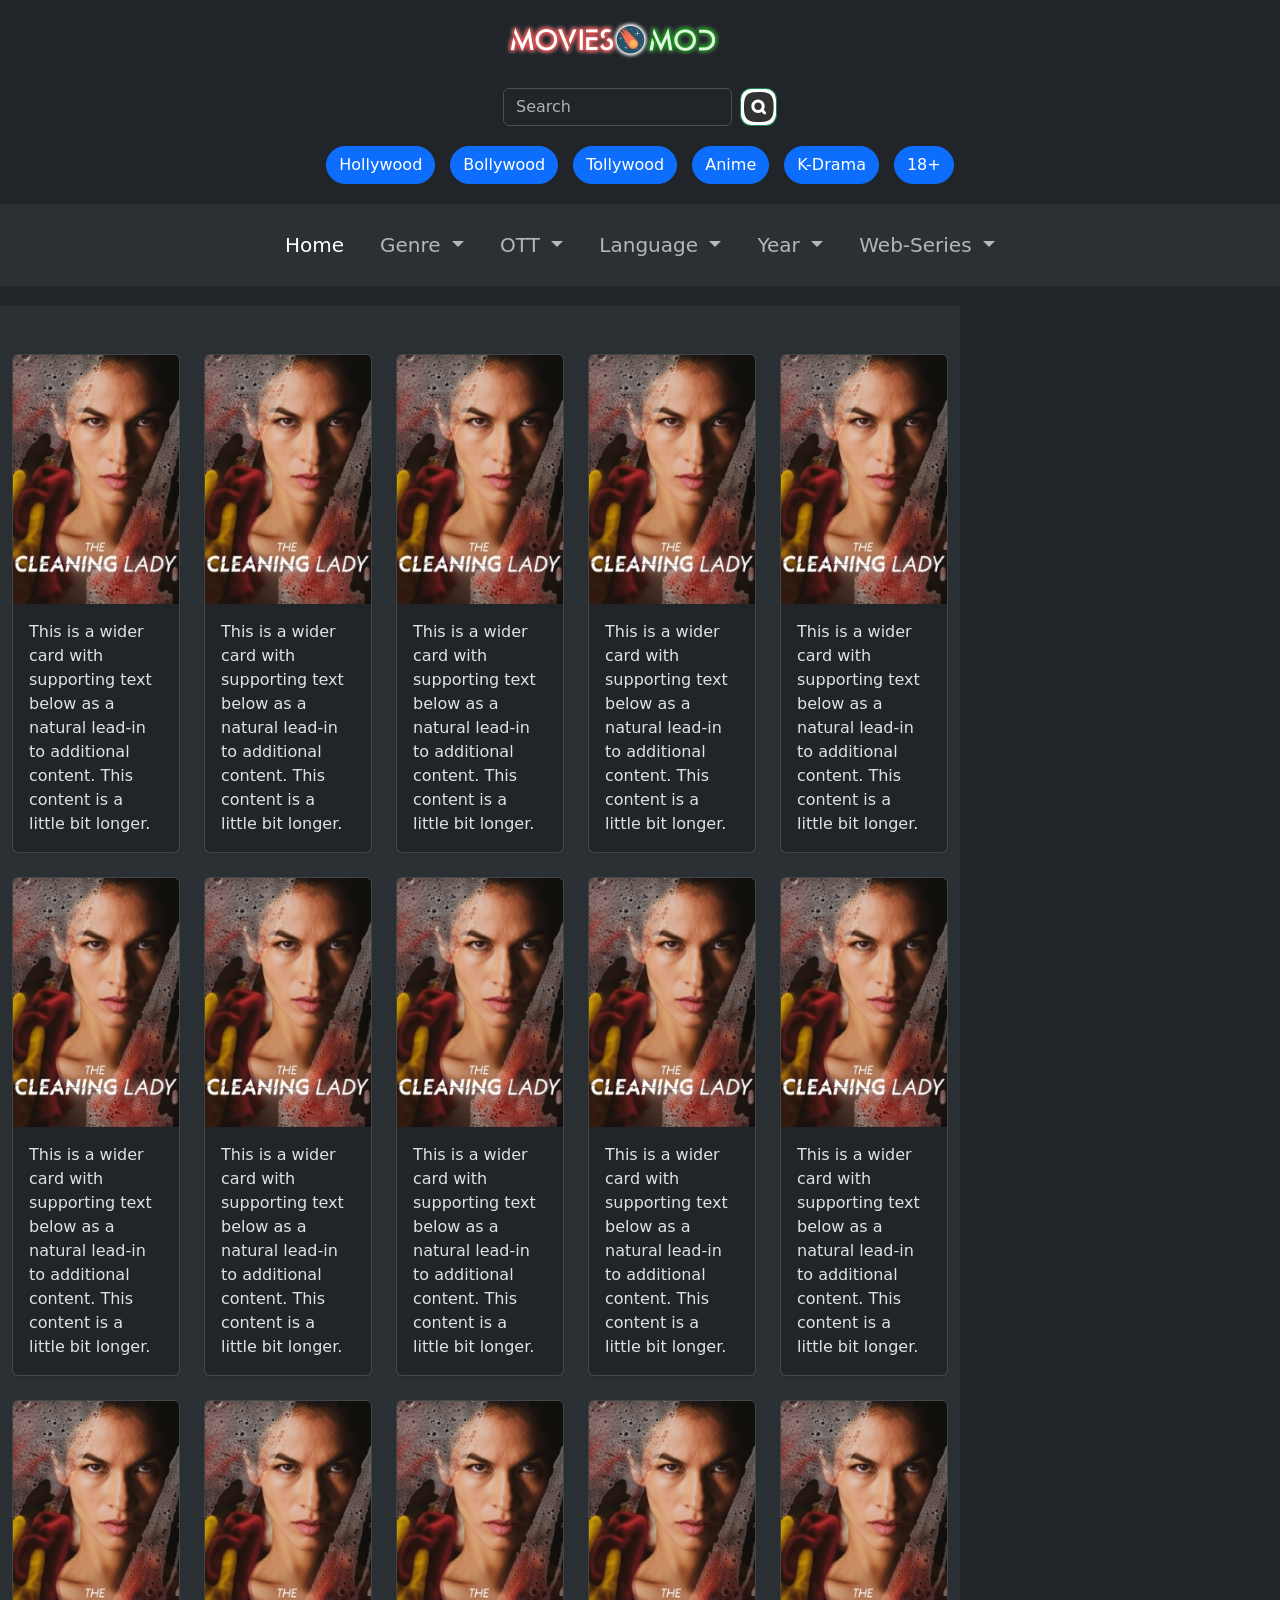
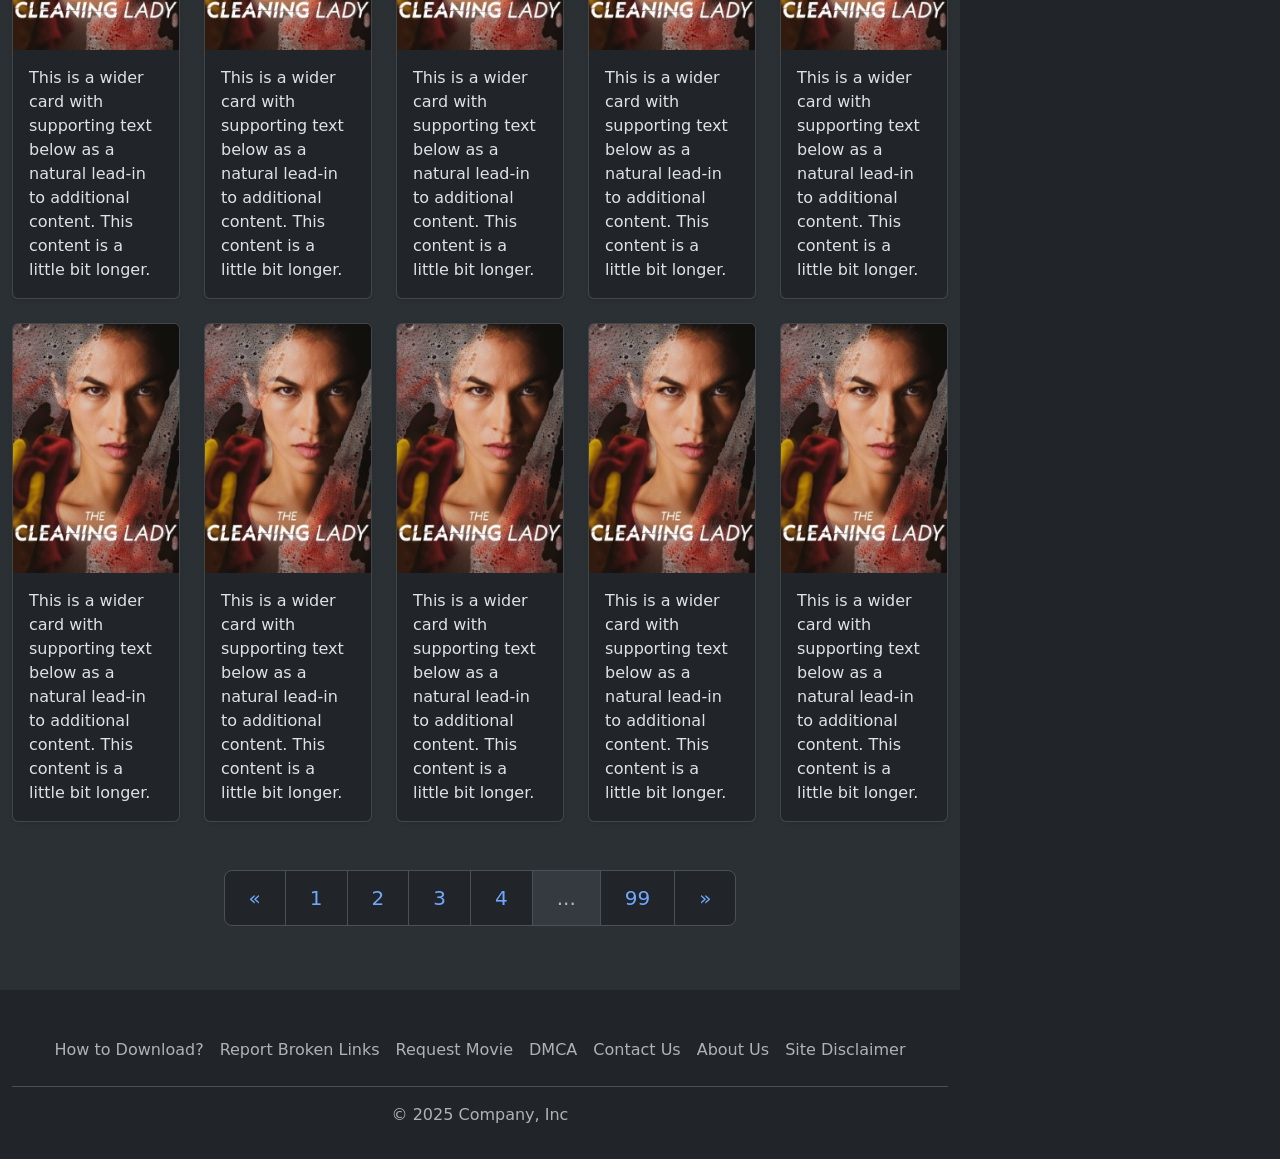
==== index.html @ 89b13d98 "Done" ====
<!DOCTYPE html>
<html lang="en" data-bs-theme="dark">
<head>
    <meta charset="UTF-8">
    <meta name="viewport" content="width=device-width, initial-scale=1.0">
    <title>Document</title>
    <link href="https://cdn.jsdelivr.net/npm/bootstrap@5.3.5/dist/css/bootstrap.min.css" rel="stylesheet" integrity="sha384-SgOJa3DmI69IUzQ2PVdRZhwQ+dy64/BUtbMJw1MZ8t5HZApcHrRKUc4W0kG879m7" crossorigin="anonymous">
    <script src="https://cdn.jsdelivr.net/npm/bootstrap@5.3.5/dist/js/bootstrap.bundle.min.js" integrity="sha384-k6d4wzSIapyDyv1kpU366/PK5hCdSbCRGRCMv+eplOQJWyd1fbcAu9OCUj5zNLiq" crossorigin="anonymous"></script>
    <link rel="stylesheet" href="./style.css">
</head>
<body>
    <section>
        <div class="layer1 justify-content-center">
            <nav class=" navbar-expand-lg navbar-dark bg-dark" aria-label="Offcanvas navbar large">
                <div class="container-fluid">
                  <a class="navbar-brand" href="#"><img class="mt-3" src="./assests/images/logo.png" /></a>
                  <button class="navbar-toggler" type="button" data-bs-toggle="offcanvas" data-bs-target="#offcanvasNavbar2" aria-controls="offcanvasNavbar2" aria-label="Toggle navigation">
                  </button>
                  <div class="text-bg-dark" tabindex="-1" id="offcanvasNavbar2" aria-labelledby="offcanvasNavbar2Label">
                    <div class="offcanvas-body">
                      <form class="d-flex mt-lg-0" role="search">
                        <input class="form-control me-2 mt-4" type="search" placeholder="Search" aria-label="Search">
                        <button class="btn btn-outline-success search mt-4" type="submit"></button>
                      </form>
                    </div>
                  </div>
                </div>
              </nav>
        </div>
        <div class="flex-container">
            <button class="b1 btn btn-primary rounded-pill" type="button">Hollywood</button>
            <button class="b2 btn btn-primary rounded-pill" type="button">Bollywood</button>
            <button class="b1 btn btn-primary rounded-pill" type="button">Tollywood</button>
            <button class="b2 btn btn-primary rounded-pill" type="button">Anime</button>
            <button class="b1 btn btn-primary rounded-pill" type="button">K-Drama</button>
            <button class="b2 btn btn-primary rounded-pill" type="button">18+</button>
          </div>
        </section>


    <section>
        <div>
            <nav class="navbar navbar-expand-md bg-body-tertiary" aria-label="Light offcanvas navbar">
                <div class="container-fluid">
                  <a class="navbar-brand" href="#"></a>
                  <button class="navbar-toggler" type="button" data-bs-toggle="offcanvas" data-bs-target="#offcanvasNavbarLight" aria-controls="offcanvasNavbarLight" aria-label="Toggle navigation">
                    <span class="navbar-toggler-icon"></span>
                  </button>
                  <div class="offcanvas offcanvas-end" tabindex="-1" id="offcanvasNavbarLight" aria-labelledby="offcanvasNavbarLightLabel">
                    <div class="offcanvas-header">
                      <h5 class="offcanvas-title" id="offcanvasNavbarLightLabel">Menu</h5>
                      <button type="button" class="btn-close" data-bs-dismiss="offcanvas" aria-label="Close"></button>
                    </div>
                    <div class="offcanvas-body">
                        <!-- Dropdown menu -->
                        <ul class="navbar-nav justify-content-center flex-grow-1 pe-3 dropdownmemu">
                            <li class="nav-item ju ">
                                <a class="nav-link active catdd" aria-current="page" href="#">Home</a>
                            </li>
                            <li class="nav-item dropdown">
                                <a class="nav-link dropdown-toggle catdd" href="#" role="button" data-bs-toggle="dropdown" aria-expanded="false">
                                    Genre
                                </a>
                                <ul class="dropdown-menu">
                                    <li><a class="dropdown-item" href="#">Action</a></li>
                                    <li><a class="dropdown-item" href="#">Another action</a></li>
                                    <li><a class="dropdown-item" href="#">Something else here</a></li>
                                </ul>
                            </li>
                            <li class="nav-item dropdown">
                                <a class="nav-link dropdown-toggle catdd" href="#" role="button" data-bs-toggle="dropdown" aria-expanded="false">
                            OTT
                                </a>
                                <ul class="dropdown-menu">
                                    <li><a class="dropdown-item" href="#">Action</a></li>
                                    <li><a class="dropdown-item" href="#">Another action</a></li>
                                    <li><a class="dropdown-item" href="#">Something else here</a></li>
                                </ul>
                            </li>
                            <li class="nav-item dropdown">
                                <a class="nav-link dropdown-toggle catdd" href="#" role="button" data-bs-toggle="dropdown" aria-expanded="false">
                              Language
                                </a>
                                <ul class="dropdown-menu">
                                    <li><a class="dropdown-item" href="#">Action</a></li>
                                    <li><a class="dropdown-item" href="#">Another action</a></li>
                                    <li><a class="dropdown-item" href="#">Something else here</a></li>
                                </ul>
                            </li>
                            <li class="nav-item dropdown">
                                <a class="nav-link dropdown-toggle catdd" href="#" role="button" data-bs-toggle="dropdown" aria-expanded="false">
                              Year
                                </a>
                                <ul class="dropdown-menu">
                                    <li><a class="dropdown-item" href="#">Action</a></li>
                                    <li><a class="dropdown-item" href="#">Another action</a></li>
                                    <li><a class="dropdown-item" href="#">Something else here</a></li>
                                </ul>
                            </li>
                            <li class="nav-item dropdown">
                                <a class="nav-link dropdown-toggle catdd" href="#" role="button" data-bs-toggle="dropdown" aria-expanded="false">
                              Web-Series
                                </a>
                                <ul class="dropdown-menu">
                                    <li><a class="dropdown-item" href="#">Action</a></li>
                                    <li><a class="dropdown-item" href="#">Another action</a></li>
                                    <li><a class="dropdown-item" href="#">Something else here</a></li>
                                </ul>
                            </li>
                        </ul>
                    </div>
                  </div>
                </div>
              </nav>
              
        </div>

    </section>



    <section>
        <div class="content_box">
            <div class="album py-5 bg-body-tertiary">
                <div class="container">
                  <div class="row row-cols-sm-3 row-cols-md-3 row-cols-lg-5 g-4">

                    <div class="col">
                      <div class="card shadow-sm">
                        <img src="./assests/images/eg.jpg" class=" bd-placeholder-img card-img-top" width="100%" height="100%" aria-label="Placeholder: Thumbnail"/>
                        <!-- <svg class="bd-placeholder-img card-img-top" width="100%" height="225" xmlns="http://www.w3.org/2000/svg" role="img" aria-label="Placeholder: Thumbnail" preserveAspectRatio="xMidYMid slice"><title>Placeholder</title><rect width="100%" height="100%" fill="#55595c"></rect></svg> -->
                        <div class="card-body">
                          <p class="card-text">This is a wider card with supporting text below as a natural lead-in to additional content. This content is a little bit longer.</p>
                        </div>
                      </div>
                    </div>

                    <div class="col">
                      <div class="card shadow-sm">
                        <img src="./assests/images/eg.jpg" class=" bd-placeholder-img card-img-top" width="100%" height="100%" aria-label="Placeholder: Thumbnail"/>
                        <!-- <svg class="bd-placeholder-img card-img-top" width="100%" height="225" xmlns="http://www.w3.org/2000/svg" role="img" aria-label="Placeholder: Thumbnail" preserveAspectRatio="xMidYMid slice"><title>Placeholder</title><rect width="100%" height="100%" fill="#55595c"></rect><text x="50%" y="50%" fill="#eceeef" dy=".3em">Thumbnail</text></svg> -->
                        <div class="card-body">
                          <p class="card-text">This is a wider card with supporting text below as a natural lead-in to additional content. This content is a little bit longer.</p>
                        </div>
                      </div>
                    </div>

                    <div class="col">
                      <div class="card shadow-sm">
                        <img src="./assests/images/eg.jpg" class=" bd-placeholder-img card-img-top" width="100%" height="100%" aria-label="Placeholder: Thumbnail"/>
                        <!-- <svg class="bd-placeholder-img card-img-top" width="100%" height="225" xmlns="http://www.w3.org/2000/svg" role="img" aria-label="Placeholder: Thumbnail" preserveAspectRatio="xMidYMid slice"><title>Placeholder</title><rect width="100%" height="100%" fill="#55595c"></rect><text x="50%" y="50%" fill="#eceeef" dy=".3em">Thumbnail</text></svg> -->
                        <div class="card-body">
                          <p class="card-text">This is a wider card with supporting text below as a natural lead-in to additional content. This content is a little bit longer.</p>
                        </div>
                      </div>
                    </div>
            
                    <div class="col">
                      <div class="card shadow-sm">
                        <img src="./assests/images/eg.jpg" class=" bd-placeholder-img card-img-top" width="100%" height="100%" aria-label="Placeholder: Thumbnail"/>
                        <!-- <svg class="bd-placeholder-img card-img-top" width="100%" height="225" xmlns="http://www.w3.org/2000/svg" role="img" aria-label="Placeholder: Thumbnail" preserveAspectRatio="xMidYMid slice"><title>Placeholder</title><rect width="100%" height="100%" fill="#55595c"></rect><text x="50%" y="50%" fill="#eceeef" dy=".3em">Thumbnail</text></svg> -->
                        <div class="card-body">
                          <p class="card-text">This is a wider card with supporting text below as a natural lead-in to additional content. This content is a little bit longer.</p>
                        </div>
                      </div>
                    </div>

                    <div class="col">
                        <div class="card shadow-sm">
                          <img src="./assests/images/eg.jpg" class=" bd-placeholder-img card-img-top" width="100%" height="100%" aria-label="Placeholder: Thumbnail"/>
                          <!-- <svg class="bd-placeholder-img card-img-top" width="100%" height="225" xmlns="http://www.w3.org/2000/svg" role="img" aria-label="Placeholder: Thumbnail" preserveAspectRatio="xMidYMid slice"><title>Placeholder</title><rect width="100%" height="100%" fill="#55595c"></rect></svg> -->
                          <div class="card-body">
                            <p class="card-text">This is a wider card with supporting text below as a natural lead-in to additional content. This content is a little bit longer.</p>
                          </div>
                        </div>
                    </div>
  
                    <div class="col">
                        <div class="card shadow-sm">
                          <img src="./assests/images/eg.jpg" class=" bd-placeholder-img card-img-top" width="100%" height="100%" aria-label="Placeholder: Thumbnail"/>
                          <!-- <svg class="bd-placeholder-img card-img-top" width="100%" height="225" xmlns="http://www.w3.org/2000/svg" role="img" aria-label="Placeholder: Thumbnail" preserveAspectRatio="xMidYMid slice"><title>Placeholder</title><rect width="100%" height="100%" fill="#55595c"></rect><text x="50%" y="50%" fill="#eceeef" dy=".3em">Thumbnail</text></svg> -->
                          <div class="card-body">
                            <p class="card-text">This is a wider card with supporting text below as a natural lead-in to additional content. This content is a little bit longer.</p>
                          </div>
                        </div>
                    </div>
  
                    <div class="col">
                        <div class="card shadow-sm">
                          <img src="./assests/images/eg.jpg" class=" bd-placeholder-img card-img-top" width="100%" height="100%" aria-label="Placeholder: Thumbnail"/>
                          <!-- <svg class="bd-placeholder-img card-img-top" width="100%" height="225" xmlns="http://www.w3.org/2000/svg" role="img" aria-label="Placeholder: Thumbnail" preserveAspectRatio="xMidYMid slice"><title>Placeholder</title><rect width="100%" height="100%" fill="#55595c"></rect><text x="50%" y="50%" fill="#eceeef" dy=".3em">Thumbnail</text></svg> -->
                          <div class="card-body">
                            <p class="card-text">This is a wider card with supporting text below as a natural lead-in to additional content. This content is a little bit longer.</p>
                          </div>
                        </div>
                    </div>
              
                    <div class="col">
                        <div class="card shadow-sm">
                          <img src="./assests/images/eg.jpg" class=" bd-placeholder-img card-img-top" width="100%" height="100%" aria-label="Placeholder: Thumbnail"/>
                          <!-- <svg class="bd-placeholder-img card-img-top" width="100%" height="225" xmlns="http://www.w3.org/2000/svg" role="img" aria-label="Placeholder: Thumbnail" preserveAspectRatio="xMidYMid slice"><title>Placeholder</title><rect width="100%" height="100%" fill="#55595c"></rect><text x="50%" y="50%" fill="#eceeef" dy=".3em">Thumbnail</text></svg> -->
                          <div class="card-body">
                            <p class="card-text">This is a wider card with supporting text below as a natural lead-in to additional content. This content is a little bit longer.</p>
                          </div>
                        </div>
                    </div>
            
                    <div class="col">
                        <div class="card shadow-sm">
                          <img src="./assests/images/eg.jpg" class=" bd-placeholder-img card-img-top" width="100%" height="100%" aria-label="Placeholder: Thumbnail"/>
                          <!-- <svg class="bd-placeholder-img card-img-top" width="100%" height="225" xmlns="http://www.w3.org/2000/svg" role="img" aria-label="Placeholder: Thumbnail" preserveAspectRatio="xMidYMid slice"><title>Placeholder</title><rect width="100%" height="100%" fill="#55595c"></rect></svg> -->
                          <div class="card-body">
                            <p class="card-text">This is a wider card with supporting text below as a natural lead-in to additional content. This content is a little bit longer.</p>
                          </div>
                        </div>
                    </div>
  
                    <div class="col">
                        <div class="card shadow-sm">
                          <img src="./assests/images/eg.jpg" class=" bd-placeholder-img card-img-top" width="100%" height="100%" aria-label="Placeholder: Thumbnail"/>
                          <!-- <svg class="bd-placeholder-img card-img-top" width="100%" height="225" xmlns="http://www.w3.org/2000/svg" role="img" aria-label="Placeholder: Thumbnail" preserveAspectRatio="xMidYMid slice"><title>Placeholder</title><rect width="100%" height="100%" fill="#55595c"></rect><text x="50%" y="50%" fill="#eceeef" dy=".3em">Thumbnail</text></svg> -->
                          <div class="card-body">
                            <p class="card-text">This is a wider card with supporting text below as a natural lead-in to additional content. This content is a little bit longer.</p>
                          </div>
                        </div>
                    </div>
  
                    <div class="col">
                        <div class="card shadow-sm">
                          <img src="./assests/images/eg.jpg" class=" bd-placeholder-img card-img-top" width="100%" height="100%" aria-label="Placeholder: Thumbnail"/>
                          <!-- <svg class="bd-placeholder-img card-img-top" width="100%" height="225" xmlns="http://www.w3.org/2000/svg" role="img" aria-label="Placeholder: Thumbnail" preserveAspectRatio="xMidYMid slice"><title>Placeholder</title><rect width="100%" height="100%" fill="#55595c"></rect><text x="50%" y="50%" fill="#eceeef" dy=".3em">Thumbnail</text></svg> -->
                          <div class="card-body">
                            <p class="card-text">This is a wider card with supporting text below as a natural lead-in to additional content. This content is a little bit longer.</p>
                          </div>
                        </div>
                    </div>
              
                    <div class="col">
                        <div class="card shadow-sm">
                          <img src="./assests/images/eg.jpg" class=" bd-placeholder-img card-img-top" width="100%" height="100%" aria-label="Placeholder: Thumbnail"/>
                          <!-- <svg class="bd-placeholder-img card-img-top" width="100%" height="225" xmlns="http://www.w3.org/2000/svg" role="img" aria-label="Placeholder: Thumbnail" preserveAspectRatio="xMidYMid slice"><title>Placeholder</title><rect width="100%" height="100%" fill="#55595c"></rect><text x="50%" y="50%" fill="#eceeef" dy=".3em">Thumbnail</text></svg> -->
                          <div class="card-body">
                            <p class="card-text">This is a wider card with supporting text below as a natural lead-in to additional content. This content is a little bit longer.</p>
                          </div>
                        </div>
                    </div>

                    <div class="col">
                        <div class="card shadow-sm">
                          <img src="./assests/images/eg.jpg" class=" bd-placeholder-img card-img-top" width="100%" height="100%" aria-label="Placeholder: Thumbnail"/>
                          <!-- <svg class="bd-placeholder-img card-img-top" width="100%" height="225" xmlns="http://www.w3.org/2000/svg" role="img" aria-label="Placeholder: Thumbnail" preserveAspectRatio="xMidYMid slice"><title>Placeholder</title><rect width="100%" height="100%" fill="#55595c"></rect></svg> -->
                          <div class="card-body">
                            <p class="card-text">This is a wider card with supporting text below as a natural lead-in to additional content. This content is a little bit longer.</p>
                          </div>
                        </div>
                    </div>
  
                    <div class="col">
                        <div class="card shadow-sm">
                          <img src="./assests/images/eg.jpg" class=" bd-placeholder-img card-img-top" width="100%" height="100%" aria-label="Placeholder: Thumbnail"/>
                          <!-- <svg class="bd-placeholder-img card-img-top" width="100%" height="225" xmlns="http://www.w3.org/2000/svg" role="img" aria-label="Placeholder: Thumbnail" preserveAspectRatio="xMidYMid slice"><title>Placeholder</title><rect width="100%" height="100%" fill="#55595c"></rect><text x="50%" y="50%" fill="#eceeef" dy=".3em">Thumbnail</text></svg> -->
                          <div class="card-body">
                            <p class="card-text">This is a wider card with supporting text below as a natural lead-in to additional content. This content is a little bit longer.</p>
                          </div>
                        </div>
                    </div>
  
                    <div class="col">
                        <div class="card shadow-sm">
                          <img src="./assests/images/eg.jpg" class=" bd-placeholder-img card-img-top" width="100%" height="100%" aria-label="Placeholder: Thumbnail"/>
                          <!-- <svg class="bd-placeholder-img card-img-top" width="100%" height="225" xmlns="http://www.w3.org/2000/svg" role="img" aria-label="Placeholder: Thumbnail" preserveAspectRatio="xMidYMid slice"><title>Placeholder</title><rect width="100%" height="100%" fill="#55595c"></rect><text x="50%" y="50%" fill="#eceeef" dy=".3em">Thumbnail</text></svg> -->
                          <div class="card-body">
                            <p class="card-text">This is a wider card with supporting text below as a natural lead-in to additional content. This content is a little bit longer.</p>
                          </div>
                        </div>
                    </div>
              
                    <div class="col">
                        <div class="card shadow-sm">
                          <img src="./assests/images/eg.jpg" class=" bd-placeholder-img card-img-top" width="100%" height="100%" aria-label="Placeholder: Thumbnail"/>
                          <!-- <svg class="bd-placeholder-img card-img-top" width="100%" height="225" xmlns="http://www.w3.org/2000/svg" role="img" aria-label="Placeholder: Thumbnail" preserveAspectRatio="xMidYMid slice"><title>Placeholder</title><rect width="100%" height="100%" fill="#55595c"></rect><text x="50%" y="50%" fill="#eceeef" dy=".3em">Thumbnail</text></svg> -->
                          <div class="card-body">
                            <p class="card-text">This is a wider card with supporting text below as a natural lead-in to additional content. This content is a little bit longer.</p>
                          </div>
                        </div>
                    </div>

                    <div class="col">
                        <div class="card shadow-sm">
                          <img src="./assests/images/eg.jpg" class=" bd-placeholder-img card-img-top" width="100%" height="100%" aria-label="Placeholder: Thumbnail"/>
                          <!-- <svg class="bd-placeholder-img card-img-top" width="100%" height="225" xmlns="http://www.w3.org/2000/svg" role="img" aria-label="Placeholder: Thumbnail" preserveAspectRatio="xMidYMid slice"><title>Placeholder</title><rect width="100%" height="100%" fill="#55595c"></rect></svg> -->
                          <div class="card-body">
                            <p class="card-text">This is a wider card with supporting text below as a natural lead-in to additional content. This content is a little bit longer.</p>
                          </div>
                        </div>
                    </div>
  
                    <div class="col">
                        <div class="card shadow-sm">
                          <img src="./assests/images/eg.jpg" class=" bd-placeholder-img card-img-top" width="100%" height="100%" aria-label="Placeholder: Thumbnail"/>
                          <!-- <svg class="bd-placeholder-img card-img-top" width="100%" height="225" xmlns="http://www.w3.org/2000/svg" role="img" aria-label="Placeholder: Thumbnail" preserveAspectRatio="xMidYMid slice"><title>Placeholder</title><rect width="100%" height="100%" fill="#55595c"></rect><text x="50%" y="50%" fill="#eceeef" dy=".3em">Thumbnail</text></svg> -->
                          <div class="card-body">
                            <p class="card-text">This is a wider card with supporting text below as a natural lead-in to additional content. This content is a little bit longer.</p>
                          </div>
                        </div>
                    </div>
  
                    <div class="col">
                        <div class="card shadow-sm">
                          <img src="./assests/images/eg.jpg" class=" bd-placeholder-img card-img-top" width="100%" height="100%" aria-label="Placeholder: Thumbnail"/>
                          <!-- <svg class="bd-placeholder-img card-img-top" width="100%" height="225" xmlns="http://www.w3.org/2000/svg" role="img" aria-label="Placeholder: Thumbnail" preserveAspectRatio="xMidYMid slice"><title>Placeholder</title><rect width="100%" height="100%" fill="#55595c"></rect><text x="50%" y="50%" fill="#eceeef" dy=".3em">Thumbnail</text></svg> -->
                          <div class="card-body">
                            <p class="card-text">This is a wider card with supporting text below as a natural lead-in to additional content. This content is a little bit longer.</p>
                          </div>
                        </div>
                    </div>
              
                    <div class="col">
                        <div class="card shadow-sm">
                            <img src="./assests/images/eg.jpg" class=" bd-placeholder-img card-img-top" width="100%" height="100%" aria-label="Placeholder: Thumbnail"/>
                        <!-- <svg class="bd-placeholder-img card-img-top" width="100%" height="225" xmlns="http://www.w3.org/2000/svg" role="img" aria-label="Placeholder: Thumbnail" preserveAspectRatio="xMidYMid slice"><title>Placeholder</title><rect width="100%" height="100%" fill="#55595c"></rect><text x="50%" y="50%" fill="#eceeef" dy=".3em">Thumbnail</text></svg> -->
                            <div class="card-body">
                                <p class="card-text">This is a wider card with supporting text below as a natural lead-in to additional content. This content is a little bit longer.</p>
                            </div>
                        </div>
                    </div>


                  </div>
                </div>

                <div class="page-navigator mt-5" >
                    <nav aria-label="Page navigation example">
                        <ul class="pagination justify-content-center pagination-lg">
                          <li class="page-item">
                            <a class="page-link" href="#" aria-label="Previous">
                              <span aria-hidden="true">&laquo;</span>
                            </a>
                          </li>
                          <li class="page-item"><a class="page-link" href="#">1</a></li>
                          <li class="page-item"><a class="page-link" href="#">2</a></li>
                          <li class="page-item"><a class="page-link" href="#">3</a></li>
                          <li class="page-item"><a class="page-link" href="#">4</a></li>
                          <li class="page-item disabled"><a class="page-link" href="#">...</a></li>
                          <li class="page-item"><a class="page-link" href="#">99</a></li>
                          
                          <li class="page-item">
                            <a class="page-link" href="#" aria-label="Next">
                              <span aria-hidden="true">&raquo;</span>
                            </a>
                          </li>
                        </ul>
                      </nav>
                </div>
              </div>

              <div class="container footer">
                <footer class="py-3 my-4">
                  <ul class="nav justify-content-center border-bottom pb-3 mb-3">
                    <li class="nav-item"><a href="#" class="nav-link px-2 text-body-secondary">How to Download?</a></li>
                    <li class="nav-item"><a href="#" class="nav-link px-2 text-body-secondary">Report Broken Links</a></li>
                    <li class="nav-item"><a href="#" class="nav-link px-2 text-body-secondary">Request Movie</a></li>
                    <li class="nav-item"><a href="#" class="nav-link px-2 text-body-secondary">DMCA</a></li>
                    <li class="nav-item"><a href="#" class="nav-link px-2 text-body-secondary">Contact Us</a></li>
                    <li class="nav-item"><a href="#" class="nav-link px-2 text-body-secondary">About Us</a></li>
                    <li class="nav-item"><a href="#" class="nav-link px-2 text-body-secondary">Site Disclaimer </a></li>
                  </ul>
                  <p class="text-center text-body-secondary">© 2025 Company, Inc</p>
                </footer>
              </div>
        </div>
    </section>

    
</body>
<body>
    <section>
        
    </section>
</body>
</html>
---- style.css ----
.layer1{
    display: flex;
}

.search{
    background-image: url("./assests/svgs/search.svg");
    background-size: cover ;
    width: 40px;
    border-radius: 30%;
}

.flex-container{
    display: flex;
    flex-wrap: wrap;
    justify-content: center;
    align-items: center;
    margin-bottom: 20px;
    gap: 15px;
}

.flex-container >*{

    margin-top: 20px;
}

.catdd {
    margin: 10px;
    font-size: 20px; /* Or any desired font size */
}

.content_box{
    margin-top: 20px;
    width: 75%;
    justify-self: center;
    height: 100vh;
}
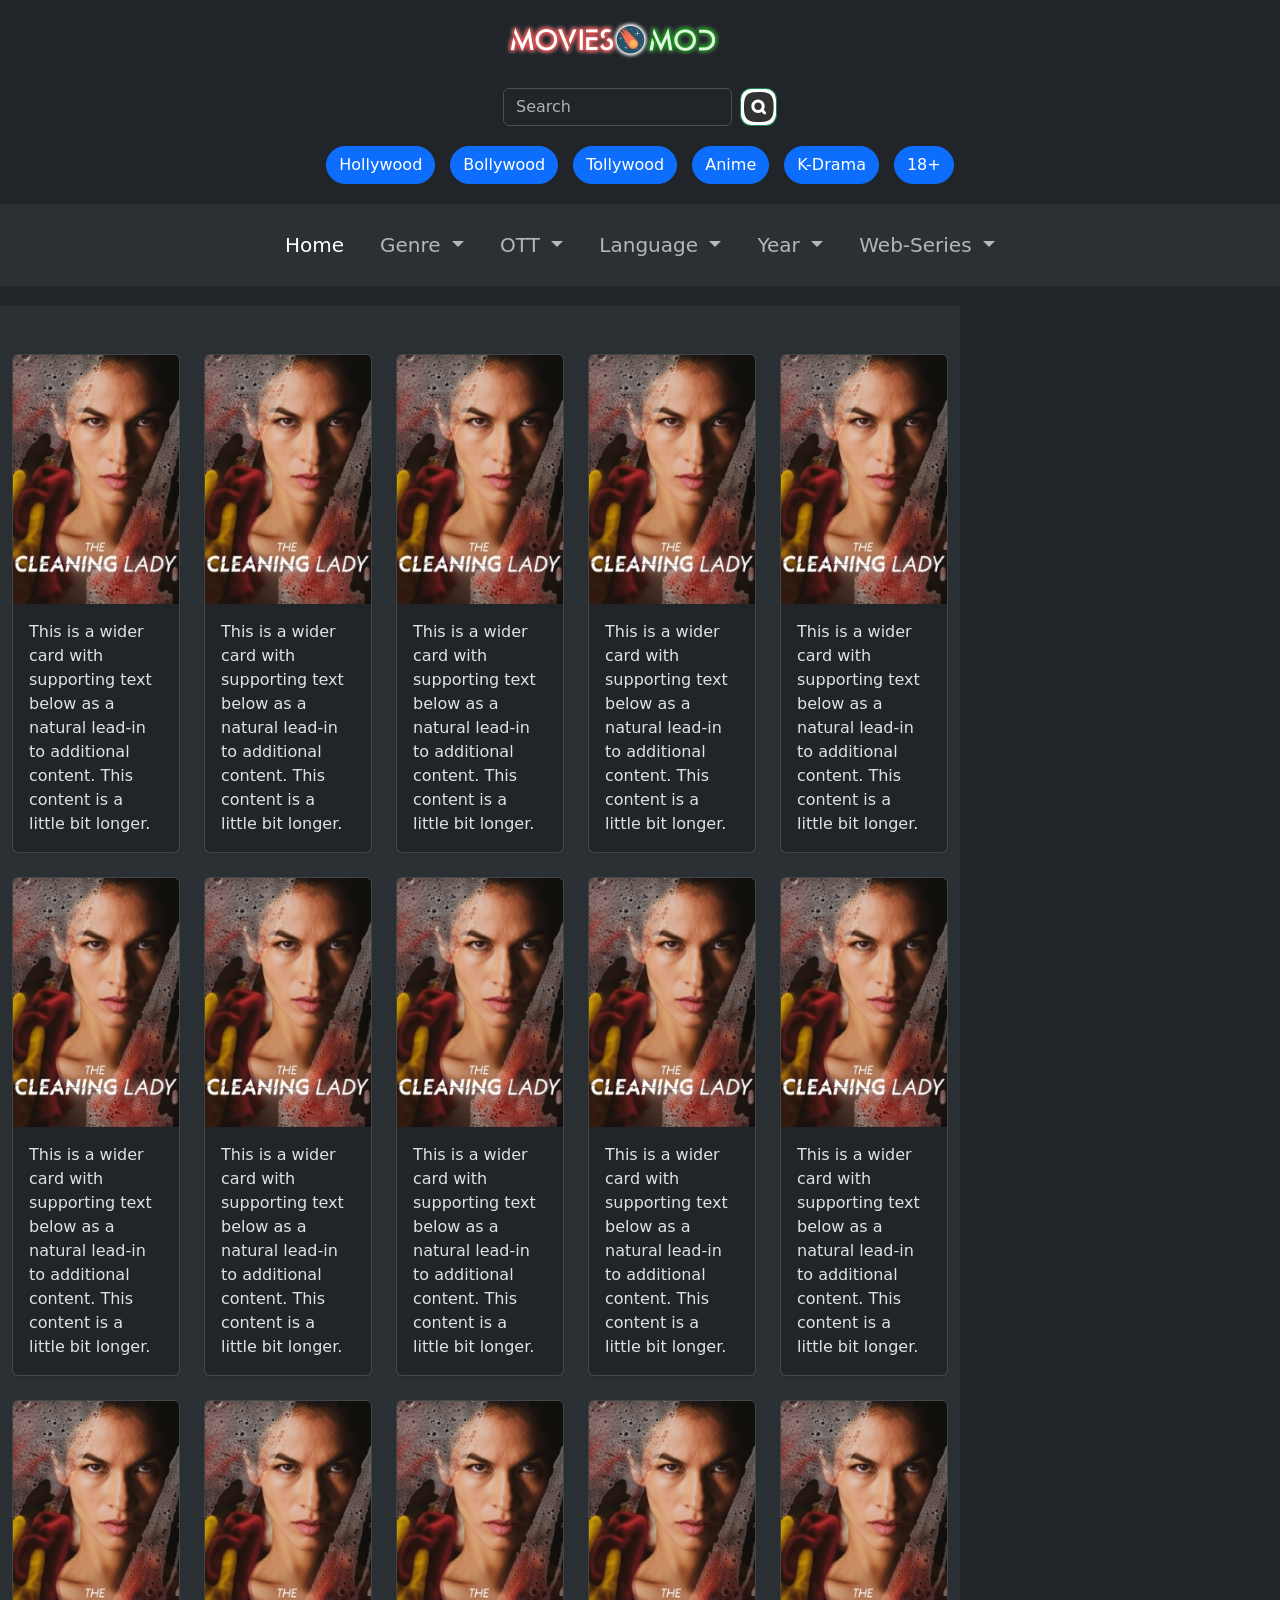
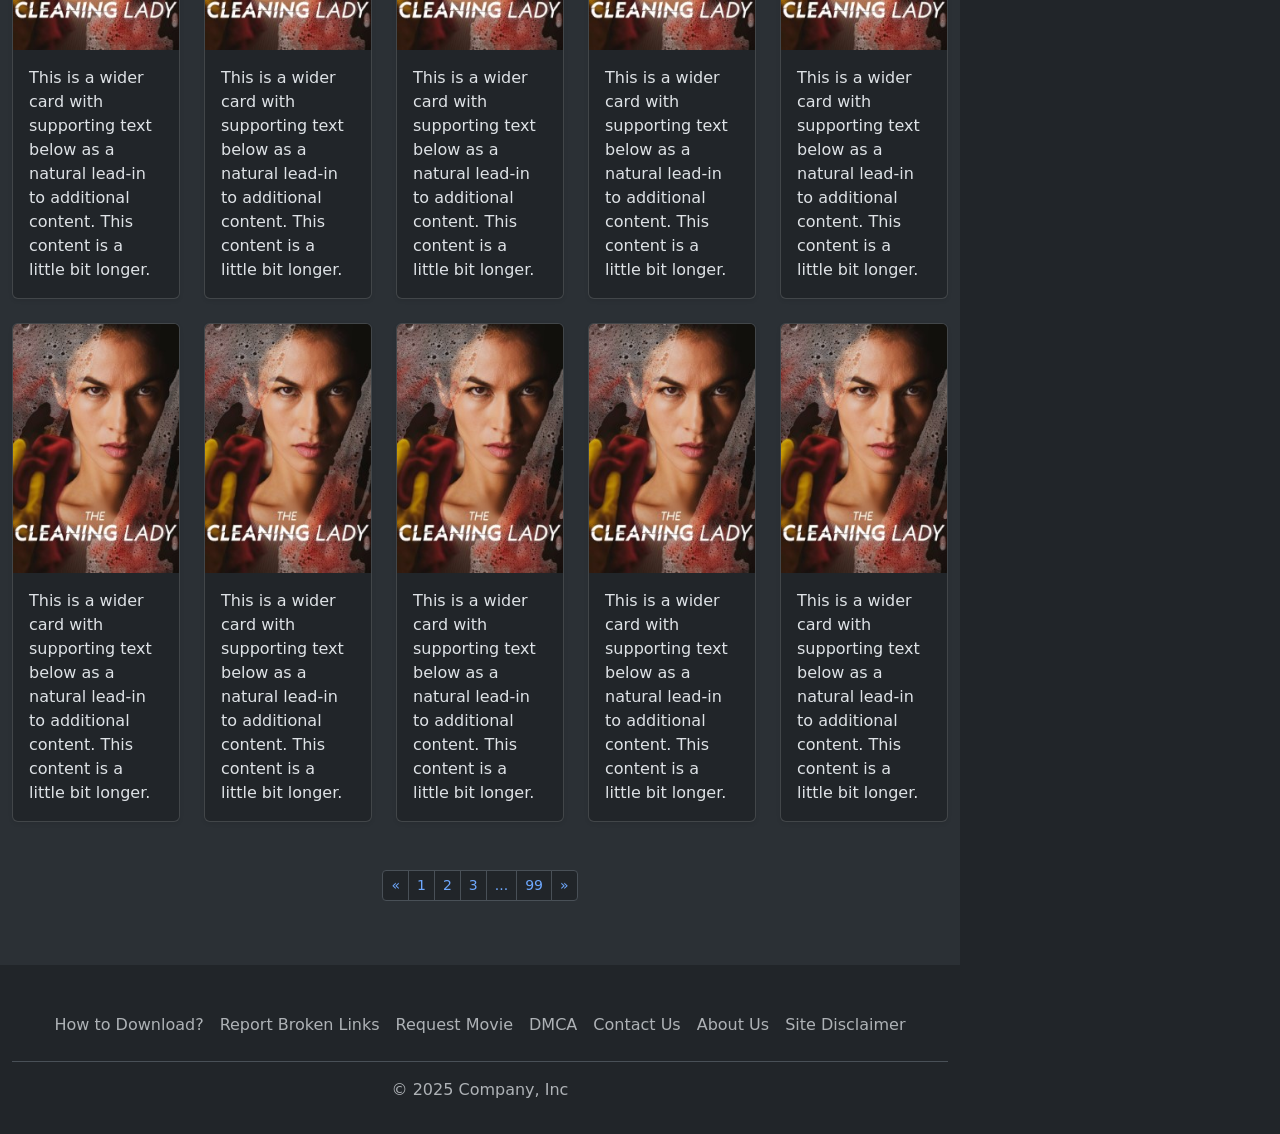
==== commit 758a8c36: "Done" ====
--- a/index.html
+++ b/index.html
@@ -123,8 +123,7 @@
         <div class="content_box">
             <div class="album py-5 bg-body-tertiary">
                 <div class="container">
-                  <div class="row row-cols-sm-3 row-cols-md-3 row-cols-lg-5 g-4">
-
+                  <div class="row row-sm-3 row-cols-md-3 row-cols-lg-5 g-4">
                     <div class="col">
                       <div class="card shadow-sm">
                         <img src="./assests/images/eg.jpg" class=" bd-placeholder-img card-img-top" width="100%" height="100%" aria-label="Placeholder: Thumbnail"/>
@@ -331,7 +330,7 @@
 
                 <div class="page-navigator mt-5" >
                     <nav aria-label="Page navigation example">
-                        <ul class="pagination justify-content-center pagination-lg">
+                        <ul class="pagination justify-content-center pagination-sm">
                           <li class="page-item">
                             <a class="page-link" href="#" aria-label="Previous">
                               <span aria-hidden="true">&laquo;</span>
@@ -340,10 +339,8 @@
                           <li class="page-item"><a class="page-link" href="#">1</a></li>
                           <li class="page-item"><a class="page-link" href="#">2</a></li>
                           <li class="page-item"><a class="page-link" href="#">3</a></li>
-                          <li class="page-item"><a class="page-link" href="#">4</a></li>
-                          <li class="page-item disabled"><a class="page-link" href="#">...</a></li>
+                          <li class="page-item"><a class="page-link" href="#">...</a></li>
                           <li class="page-item"><a class="page-link" href="#">99</a></li>
-                          
                           <li class="page-item">
                             <a class="page-link" href="#" aria-label="Next">
                               <span aria-hidden="true">&raquo;</span>
--- a/style.css
+++ b/style.css
@@ -1,5 +1,6 @@
 .layer1{
     display: flex;
+
 }
 
 .search{
@@ -35,3 +36,7 @@
     height: 100vh;
 }
 
+.page-navigaion{
+
+}
+
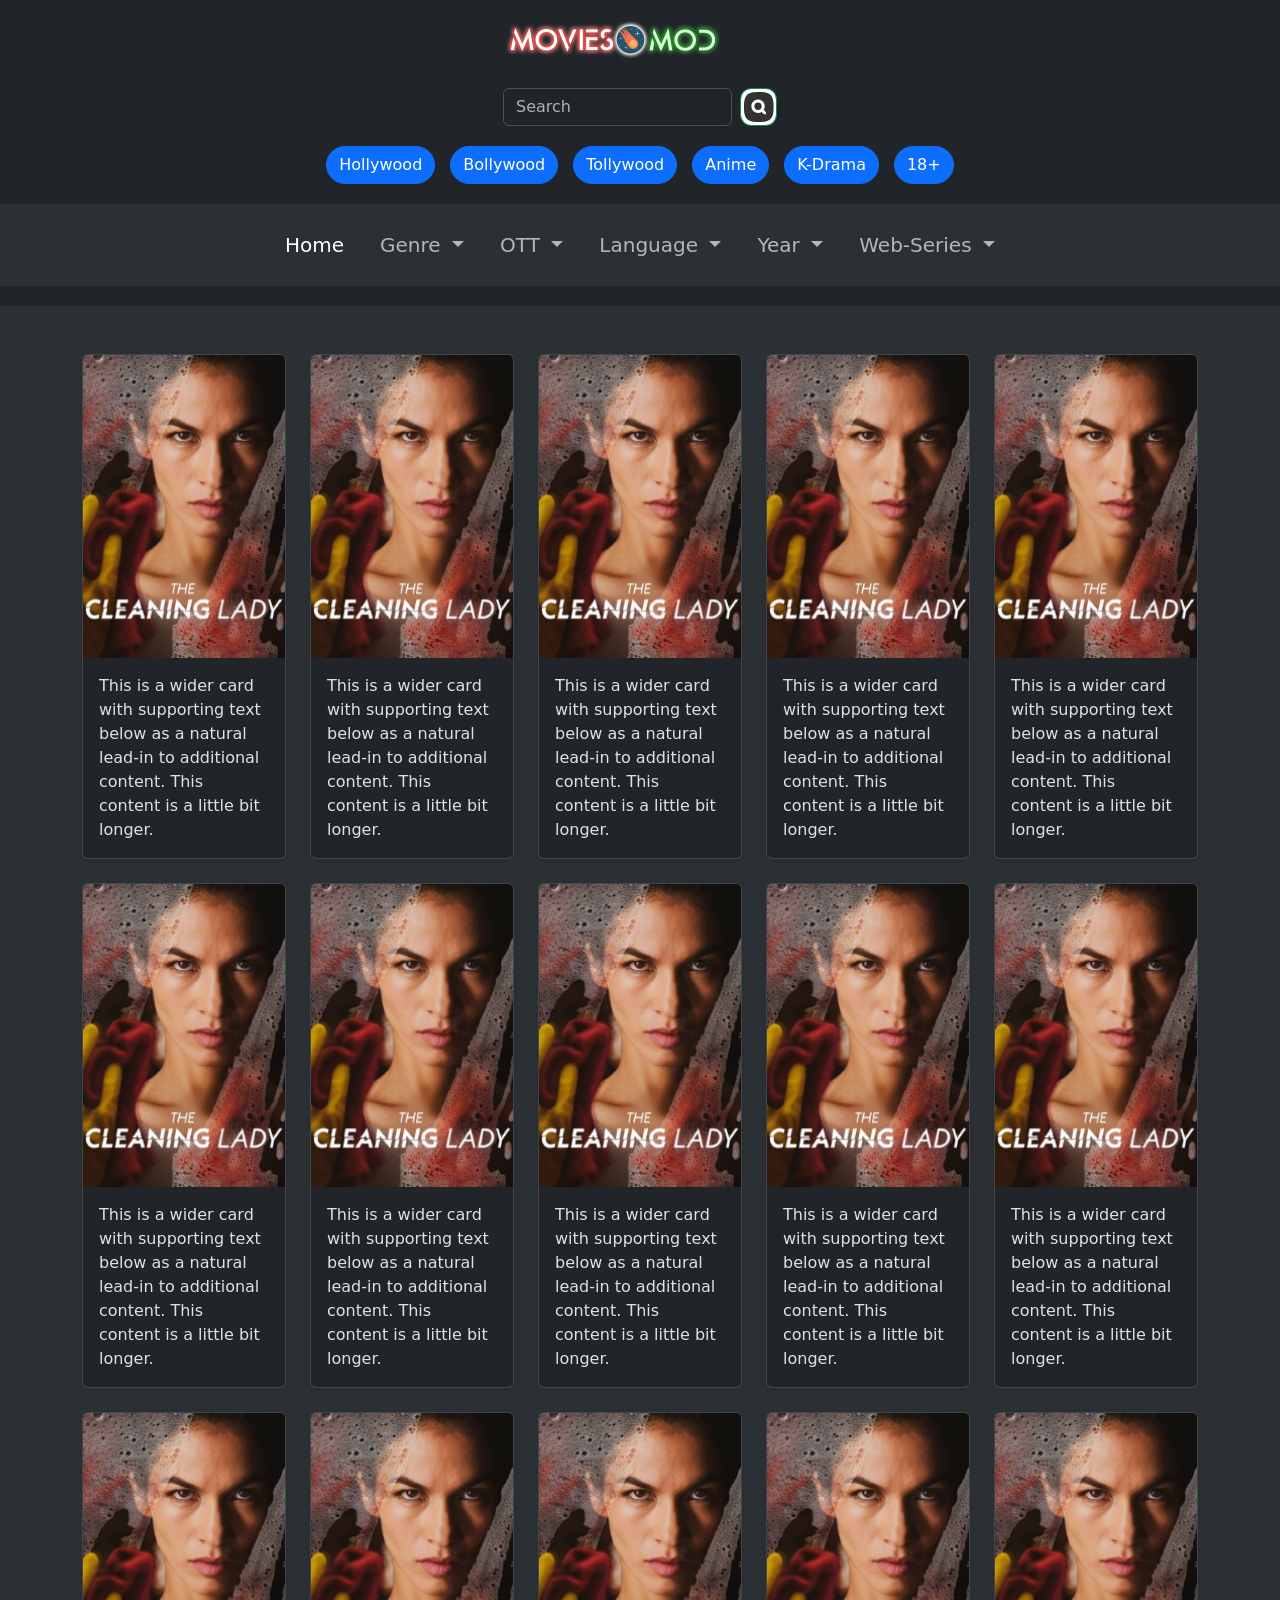
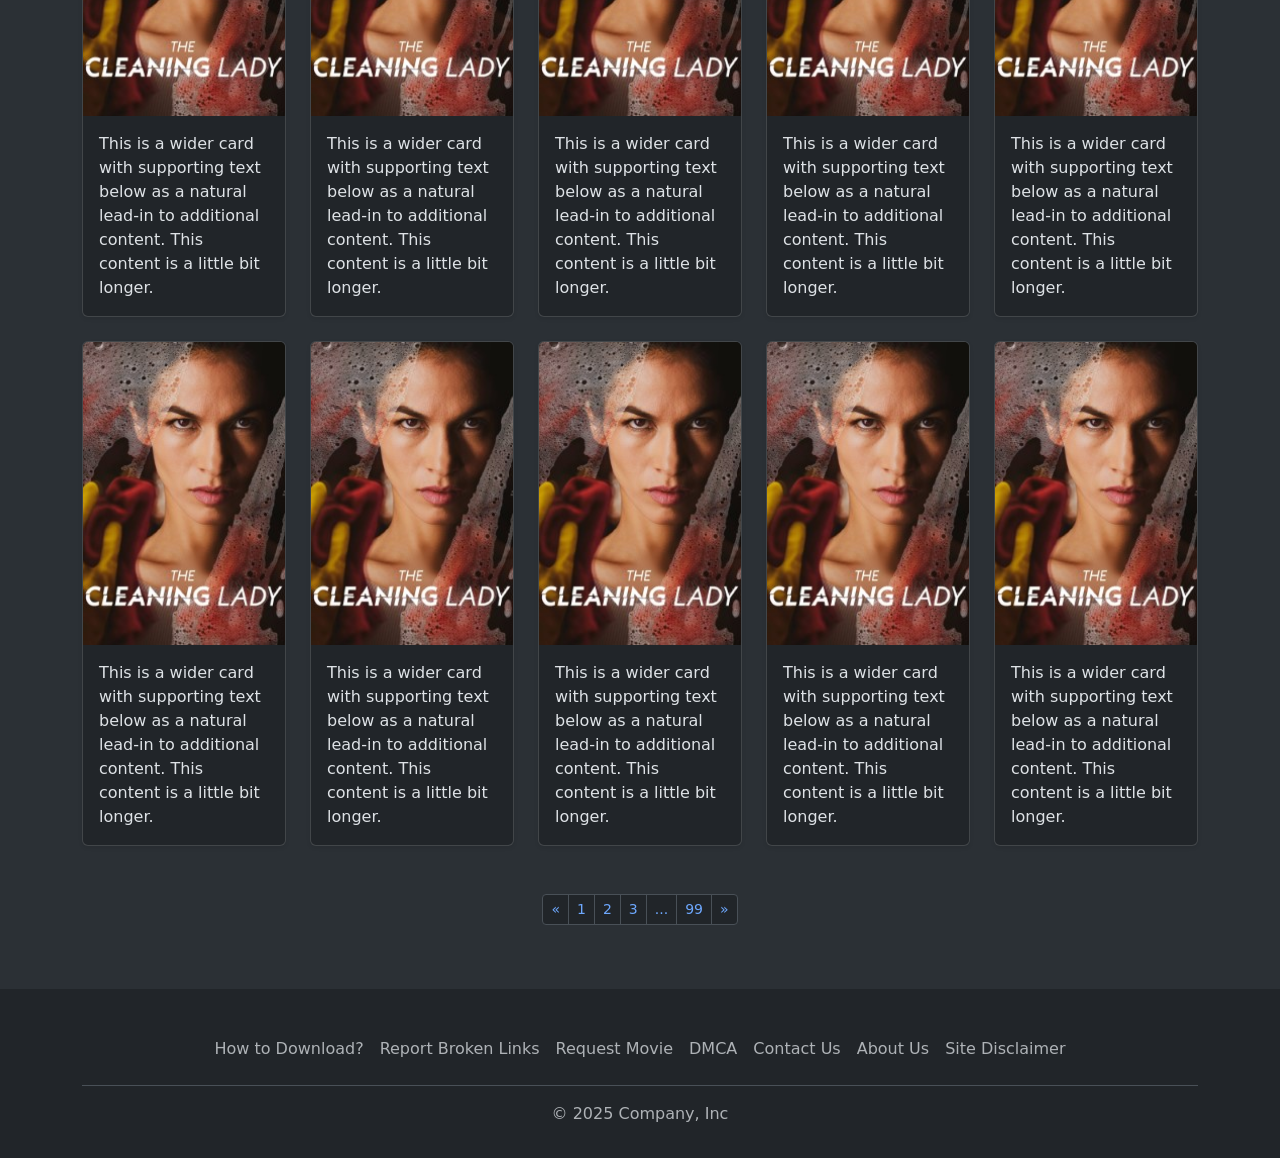
==== commit 4e239e4f: "Done" ====
--- a/index.html
+++ b/index.html
@@ -120,7 +120,7 @@
 
 
     <section>
-        <div class="content_box">
+        <div class="content_box w-100">
             <div class="album py-5 bg-body-tertiary">
                 <div class="container">
                   <div class="row row-sm-3 row-cols-md-3 row-cols-lg-5 g-4">
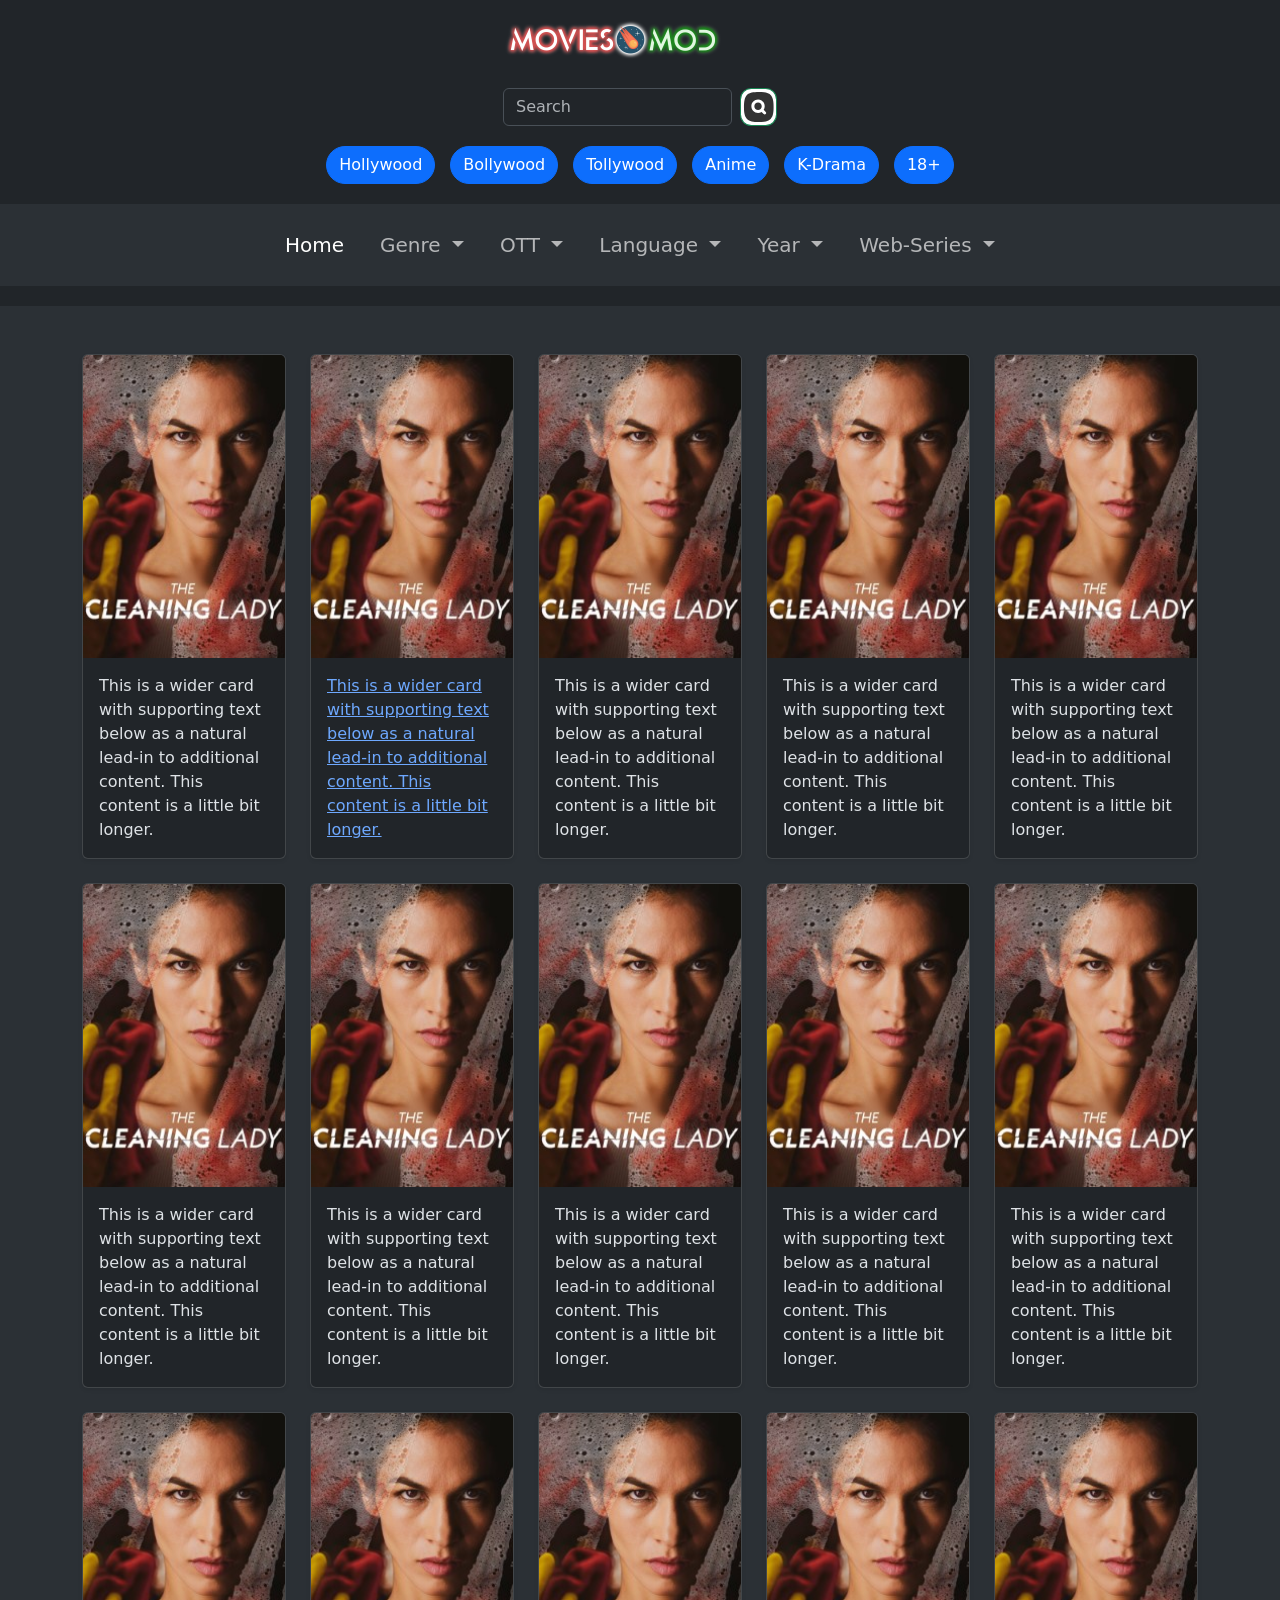
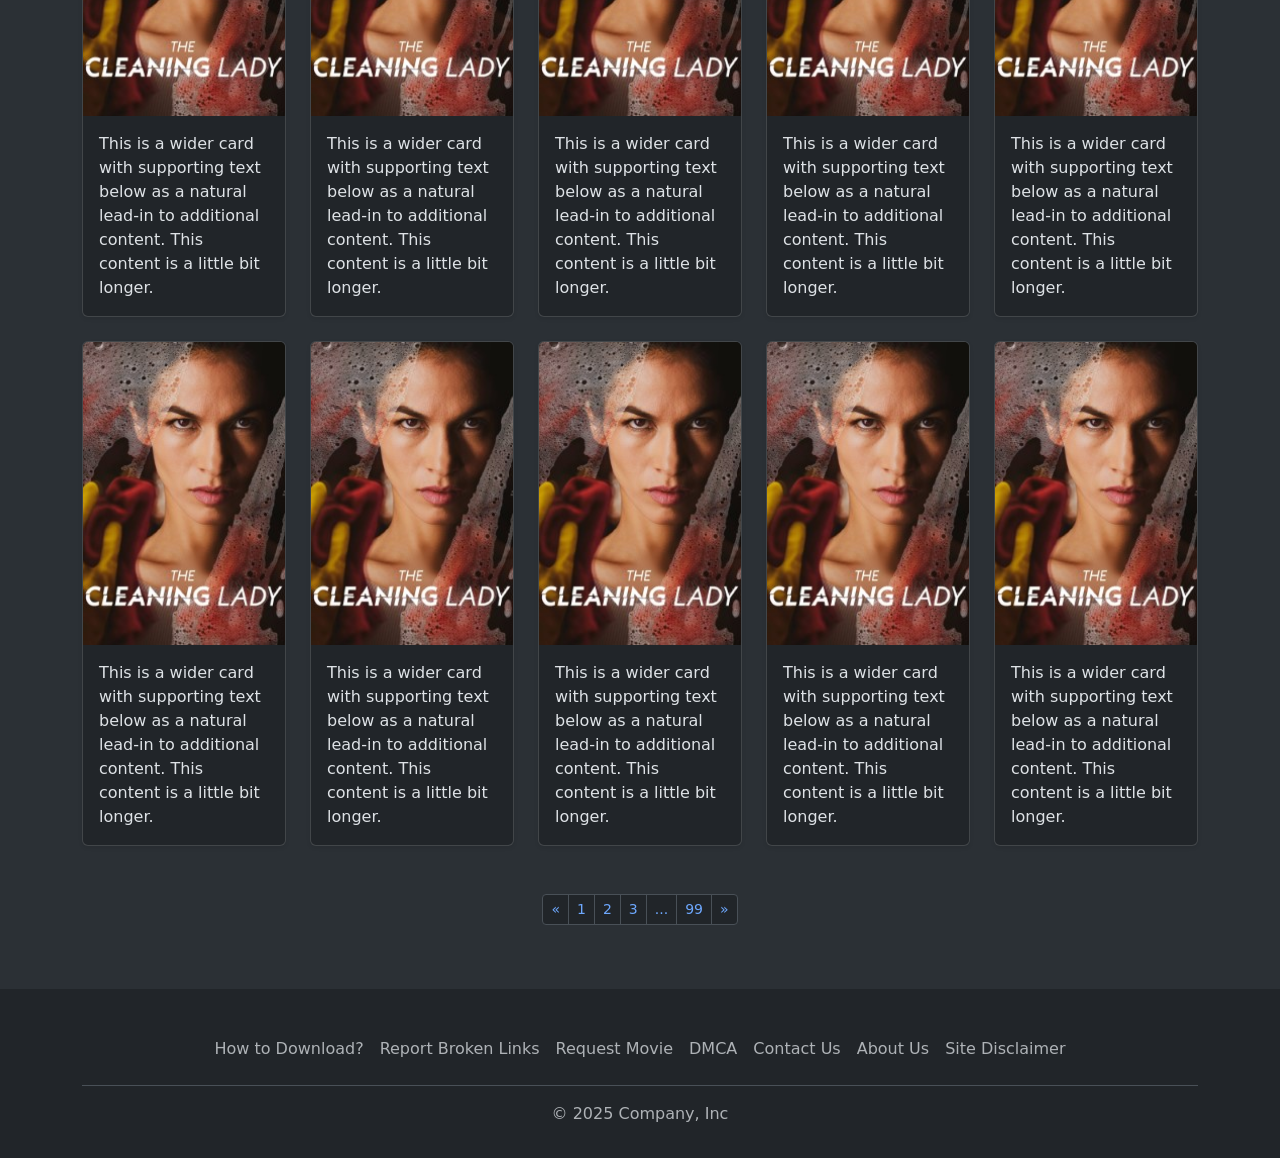
==== commit 9fdea211: "done with half module of movie page" ====
--- a/index.html
+++ b/index.html
@@ -12,8 +12,8 @@
     <section>
         <div class="layer1 justify-content-center">
             <nav class=" navbar-expand-lg navbar-dark bg-dark" aria-label="Offcanvas navbar large">
-                <div class="container-fluid">
-                  <a class="navbar-brand" href="#"><img class="mt-3" src="./assests/images/logo.png" /></a>
+                <div class="container-fluid justify-content-center">
+                  <a class="navbar-brand" href="#"><img class="mt-3" src="./assests/images/logo.png"/></a>
                   <button class="navbar-toggler" type="button" data-bs-toggle="offcanvas" data-bs-target="#offcanvasNavbar2" aria-controls="offcanvasNavbar2" aria-label="Toggle navigation">
                   </button>
                   <div class="text-bg-dark" tabindex="-1" id="offcanvasNavbar2" aria-labelledby="offcanvasNavbar2Label">
@@ -37,7 +37,6 @@
           </div>
         </section>
 
-
     <section>
         <div>
             <nav class="navbar navbar-expand-md bg-body-tertiary" aria-label="Light offcanvas navbar">
@@ -139,7 +138,7 @@
                         <img src="./assests/images/eg.jpg" class=" bd-placeholder-img card-img-top" width="100%" height="100%" aria-label="Placeholder: Thumbnail"/>
                         <!-- <svg class="bd-placeholder-img card-img-top" width="100%" height="225" xmlns="http://www.w3.org/2000/svg" role="img" aria-label="Placeholder: Thumbnail" preserveAspectRatio="xMidYMid slice"><title>Placeholder</title><rect width="100%" height="100%" fill="#55595c"></rect><text x="50%" y="50%" fill="#eceeef" dy=".3em">Thumbnail</text></svg> -->
                         <div class="card-body">
-                          <p class="card-text">This is a wider card with supporting text below as a natural lead-in to additional content. This content is a little bit longer.</p>
+                          <p class="card-text"><a href="./pages/movie-page/movie-1.html">This is a wider card with supporting text below as a natural lead-in to additional content. This content is a little bit longer.</a></p>
                         </div>
                       </div>
                     </div>
@@ -354,13 +353,13 @@
               <div class="container footer">
                 <footer class="py-3 my-4">
                   <ul class="nav justify-content-center border-bottom pb-3 mb-3">
-                    <li class="nav-item"><a href="#" class="nav-link px-2 text-body-secondary">How to Download?</a></li>
-                    <li class="nav-item"><a href="#" class="nav-link px-2 text-body-secondary">Report Broken Links</a></li>
-                    <li class="nav-item"><a href="#" class="nav-link px-2 text-body-secondary">Request Movie</a></li>
-                    <li class="nav-item"><a href="#" class="nav-link px-2 text-body-secondary">DMCA</a></li>
-                    <li class="nav-item"><a href="#" class="nav-link px-2 text-body-secondary">Contact Us</a></li>
-                    <li class="nav-item"><a href="#" class="nav-link px-2 text-body-secondary">About Us</a></li>
-                    <li class="nav-item"><a href="#" class="nav-link px-2 text-body-secondary">Site Disclaimer </a></li>
+                    <li class="nav-item"><a href="./pages/website-details/how_to_download.html" class="nav-link px-2 text-body-secondary">How to Download?</a></li>
+                    <li class="nav-item"><a href="./pages/website-details/report_bl.html" class="nav-link px-2 text-body-secondary">Report Broken Links</a></li>
+                    <li class="nav-item"><a href="./pages/website-details/request_us.html" class="nav-link px-2 text-body-secondary">Request Movie</a></li>
+                    <li class="nav-item"><a href="./pages/website-details/DCMA.html" class="nav-link px-2 text-body-secondary">DMCA</a></li>
+                    <li class="nav-item"><a href="./pages/website-details/Contact_Us.html" class="nav-link px-2 text-body-secondary">Contact Us</a></li>
+                    <li class="nav-item"><a href="./pages/website-details/about_us.html" class="nav-link px-2 text-body-secondary">About Us</a></li>
+                    <li class="nav-item"><a href="./pages/website-details/site_disclaimer.html" class="nav-link px-2 text-body-secondary">Site Disclaimer </a></li>
                   </ul>
                   <p class="text-center text-body-secondary">© 2025 Company, Inc</p>
                 </footer>
--- a/style.css
+++ b/style.css
@@ -1,6 +1,10 @@
 .layer1{
     display: flex;
+}
 
+.ftt{
+    margin-bottom: 0;
+    padding-bottom: 0%;
 }
 
 .search{
@@ -36,7 +40,61 @@
     height: 100vh;
 }
 
-.page-navigaion{
+.how-to-download{
 
 }
 
+.hh1{
+    margin-bottom: 20px;
+}
+
+.hh{
+    color: tomato;
+}
+
+.dcma {
+    margin: 0;
+    padding: 0;
+    height: 100%;
+    overflow: hidden;
+}
+
+.movie-heading{
+    margin-left: 5%;
+    margin-right: 5%;
+}
+
+.movies-details{
+    display: flex;
+}
+
+.movie-black-box{
+    display: flex;
+    /* grid-template-columns: 1fr 2fr; */
+}
+
+.movie-img{
+    
+    /* width: 500px;
+    height: 100%; */
+}
+
+.move-img{
+    align-items: center;
+    justify-content: center;
+    width: 300px;
+    margin-left: 5%;
+    margin-right: 1%; 
+}
+
+
+/* Rough Work */
+
+
+.a{
+    width: 100px;
+    height: 100px;
+    background-color: aqua;
+    margin: 10px;
+}
+
